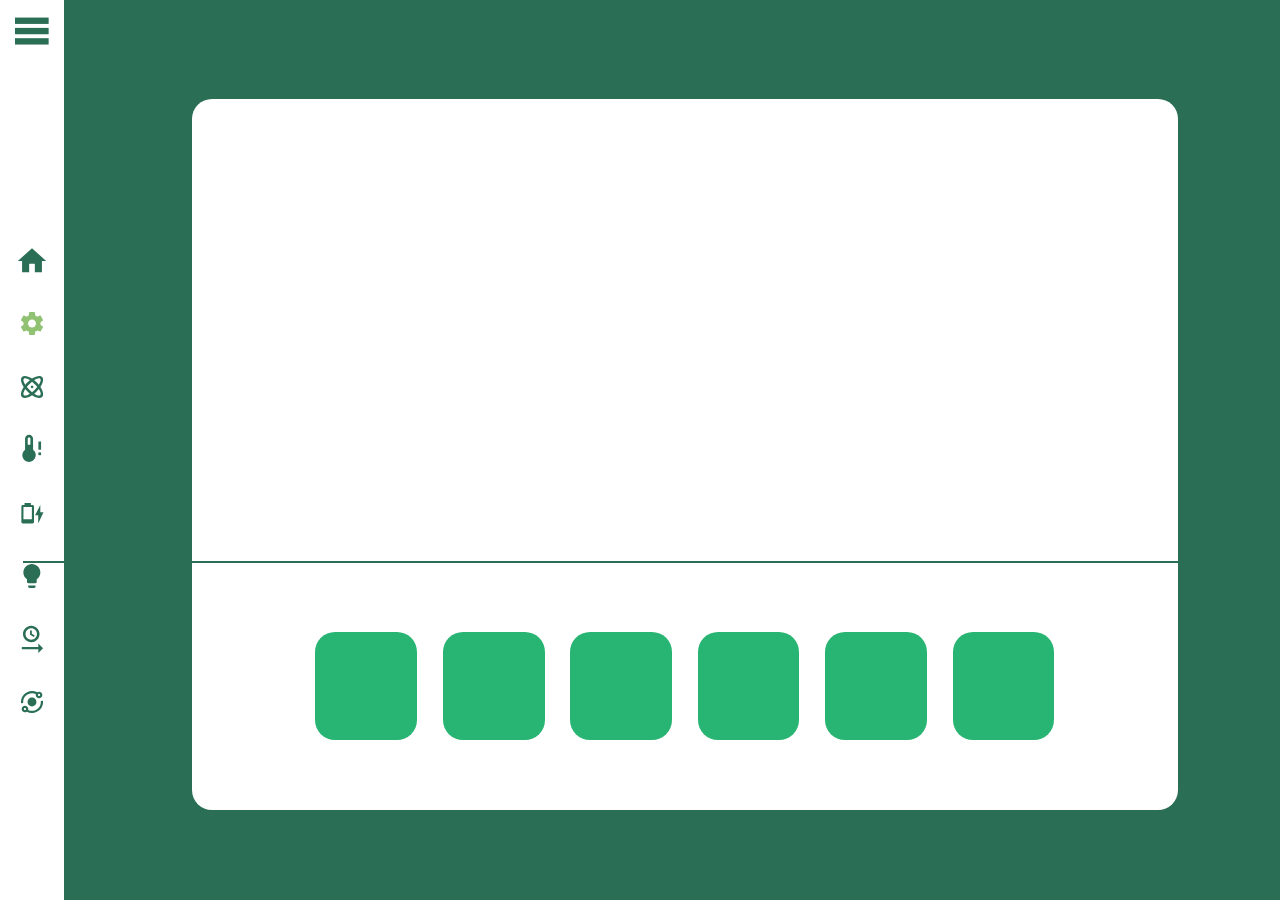
==== constructor.html @ 5b1799d3 "new" ====
<html>
    <head>
        <link rel="stylesheet" href="con_styles.css">
        <meta charset="utf-8">
        <meta name="viewport" content="width=device-width">
        <script id="MathJax-script" async
            src="MathJax-3.1.2/es5/tex-mml-chtml.js">
    </script>
        <style></style>     
    </head>
    <body>
        <div class="formul">
            <div class="h">&nbsp;</div>
            <hr>
            <div class="square">
                <div class="sq1"></div>
                <div class="sq1"></div>
                <div class="sq1"></div>
                <div class="sq1"></div>
                <div class="sq1"></div>
                <div class="sq1"></div>
            </div>
        </div>
        
        <div class="menu">
            <div class="h1">
                <img class="icon_menu" src="svg\men.svg">
            </div>
            <div class="h2">
                <ul>
                    <li>
                        <img class="icon_menu" src="svg\home1.svg">
                    </li>
                    <li>
                        <img class="icon_menu" src="svg\meh1.svg">
                    </li>
                    <li>
                        <img class="icon_menu" src="svg\atom.svg">
                    </li>
                    <li>
                        <img class="icon_menu"  src="svg\temp.svg">
                    </li>
                    <li>
                        <img class="icon_menu"  src="svg\electr.svg">
                    </li>
                    <li>
                        <img class="icon_menu" src="svg\optric.svg">
                    </li>
                    <li>
                        <img class="icon_menu" src="svg\teori.svg">
                    </li>
                    <li>
                        <img class="icon_menu" src="svg\kvant.svg">
                    </li>
                </ul>
            </div>    
        </div>
        <div class="main"></div>
        
        
        
    </body>
</html>
---- con_styles.css ----
body{
    margin: 0;
    height: 100%;
}
.menu{
    width: 5%;
    height: 100%;
    display: flex;
    flex-direction: column;
    align-items: center;
    justify-content: flex-start;
    float: left;
      
}
.icon_menu{
    width: 3.7vh;
    height: 3.7vh;
}
.man{
    position: fixed;
    top:90%;
    left:10%;
}
li {
    list-style-type: none;
    height: 7vh;
    display: flex;
    flex-direction: row;
    align-items: center;
    color: #2A6E55;
    font-family: Open Sans;
  }
ul {
    padding: 0;
    margin: 0;
  }    
.main{
    background-color: #2A6E55;
    width: 95%;
    height: 100%;
    float:left;
    display: flex;
    flex-direction: column;
    
    
}
.formul{
    background-color: white;
    height: 79%;
    width: 77%;
    display: flex;
    flex-direction: column;
    align-items: center;
    position: absolute;
    border-radius: 20px;
    top:11%;
    right:8%;
}
.h{
    width: 75%;
    height: 65%;
    min-height: 65%;
    background-color: white;
}
.h1{
    width: 100%;
    height: 7vh;
    display: flex;
    align-items: center;
    justify-content: center;


}
.h2{
    width: 100%;
    height: calc(100% - 7vh);
    display: flex;
    flex-direction: column;
    align-items: center;
    justify-content: center;
}
hr{
    border: none;
    background-color: #2A6E55;
    color: #2A6E55;
    height: 0.2vh;
    width: 147vh;
    margin: 0;
    display: flex;
    

}
.square{
    width: 75%;
    height: calc(100% - 65% - 0.2vh);
    background-color: white;
    display: flex;
    flex-direction: row;
    align-items: center;
    justify-content: center;

}
.sq1:first-child{margin-left: 0;}

.sq1{
    border-radius: 20px;
    background-color: #28B573;
    height: 12vh;
    width: 12vh;
    display: flex;
    align-items: center; 
    margin-left: 2vw;   
}
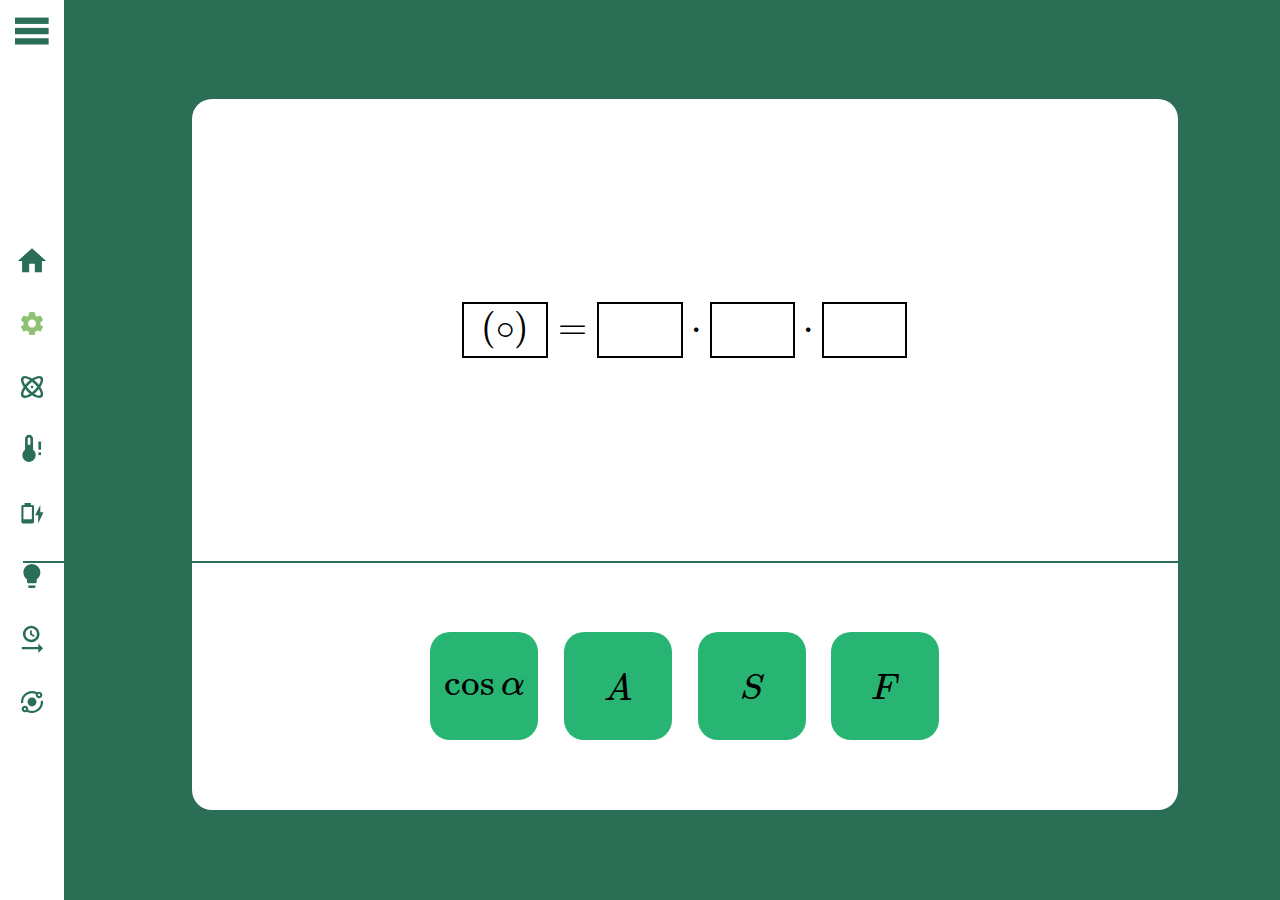
==== commit 43cd548c: "jkjojo" ====
--- a/constructor.html
+++ b/constructor.html
@@ -10,15 +10,23 @@
     </head>
     <body>
         <div class="formul">
-            <div class="h">&nbsp;</div>
+            <div class="h">
+              \[
+                \fbox{ \( {\color{black} (\circ) } \) }
+                =
+                \fbox{ \( {\color{white} (\circ) } \) }
+                \cdot
+                \fbox{ \( {\color{white} (\circ) } \) }
+                \cdot
+                \fbox{ \( {\color{white} (\circ) } \) }
+              \]
+            </div>
             <hr>
             <div class="square">
-                <div class="sq1"></div>
-                <div class="sq1"></div>
-                <div class="sq1"></div>
-                <div class="sq1"></div>
-                <div class="sq1"></div>
-                <div class="sq1"></div>
+                <div class="sq1">\[ \cos\alpha \]</div>
+                <div class="sq1">\[ A \]</div>
+                <div class="sq1">\[ S \]</div>
+                <div class="sq1">\[ F \]</div>
             </div>
         </div>
         
@@ -60,4 +68,4 @@
         
         
     </body>
-</html>+</html>
--- a/con_styles.css
+++ b/con_styles.css
@@ -61,6 +61,10 @@
     height: 65%;
     min-height: 65%;
     background-color: white;
+    font-size: 4vh;
+    display: flex;
+    align-items: center;
+    justify-content: center;
 }
 .h1{
     width: 100%;
@@ -100,7 +104,9 @@
     justify-content: center;
 
 }
-.sq1:first-child{margin-left: 0;}
+.sq1:first-child{
+    margin-left: 0;
+}
 
 .sq1{
     border-radius: 20px;
@@ -108,6 +114,24 @@
     height: 12vh;
     width: 12vh;
     display: flex;
-    align-items: center; 
-    margin-left: 2vw;   
-}+    align-items: center;
+    justify-content: center;
+    margin-left: 2vw;
+    font-size: 4vh;
+}
+.sq2:first-child{
+    margin-left: 0;
+}
+
+.sq2{
+    border-radius: 20px;
+    background-color: #28B573;
+    height: 10vh;
+    width: 10vh;
+    display: flex;
+    align-items: center;
+    justify-content: center;
+    margin-left: 0.5vw;
+    color: white;
+    font-weight: bold;
+}
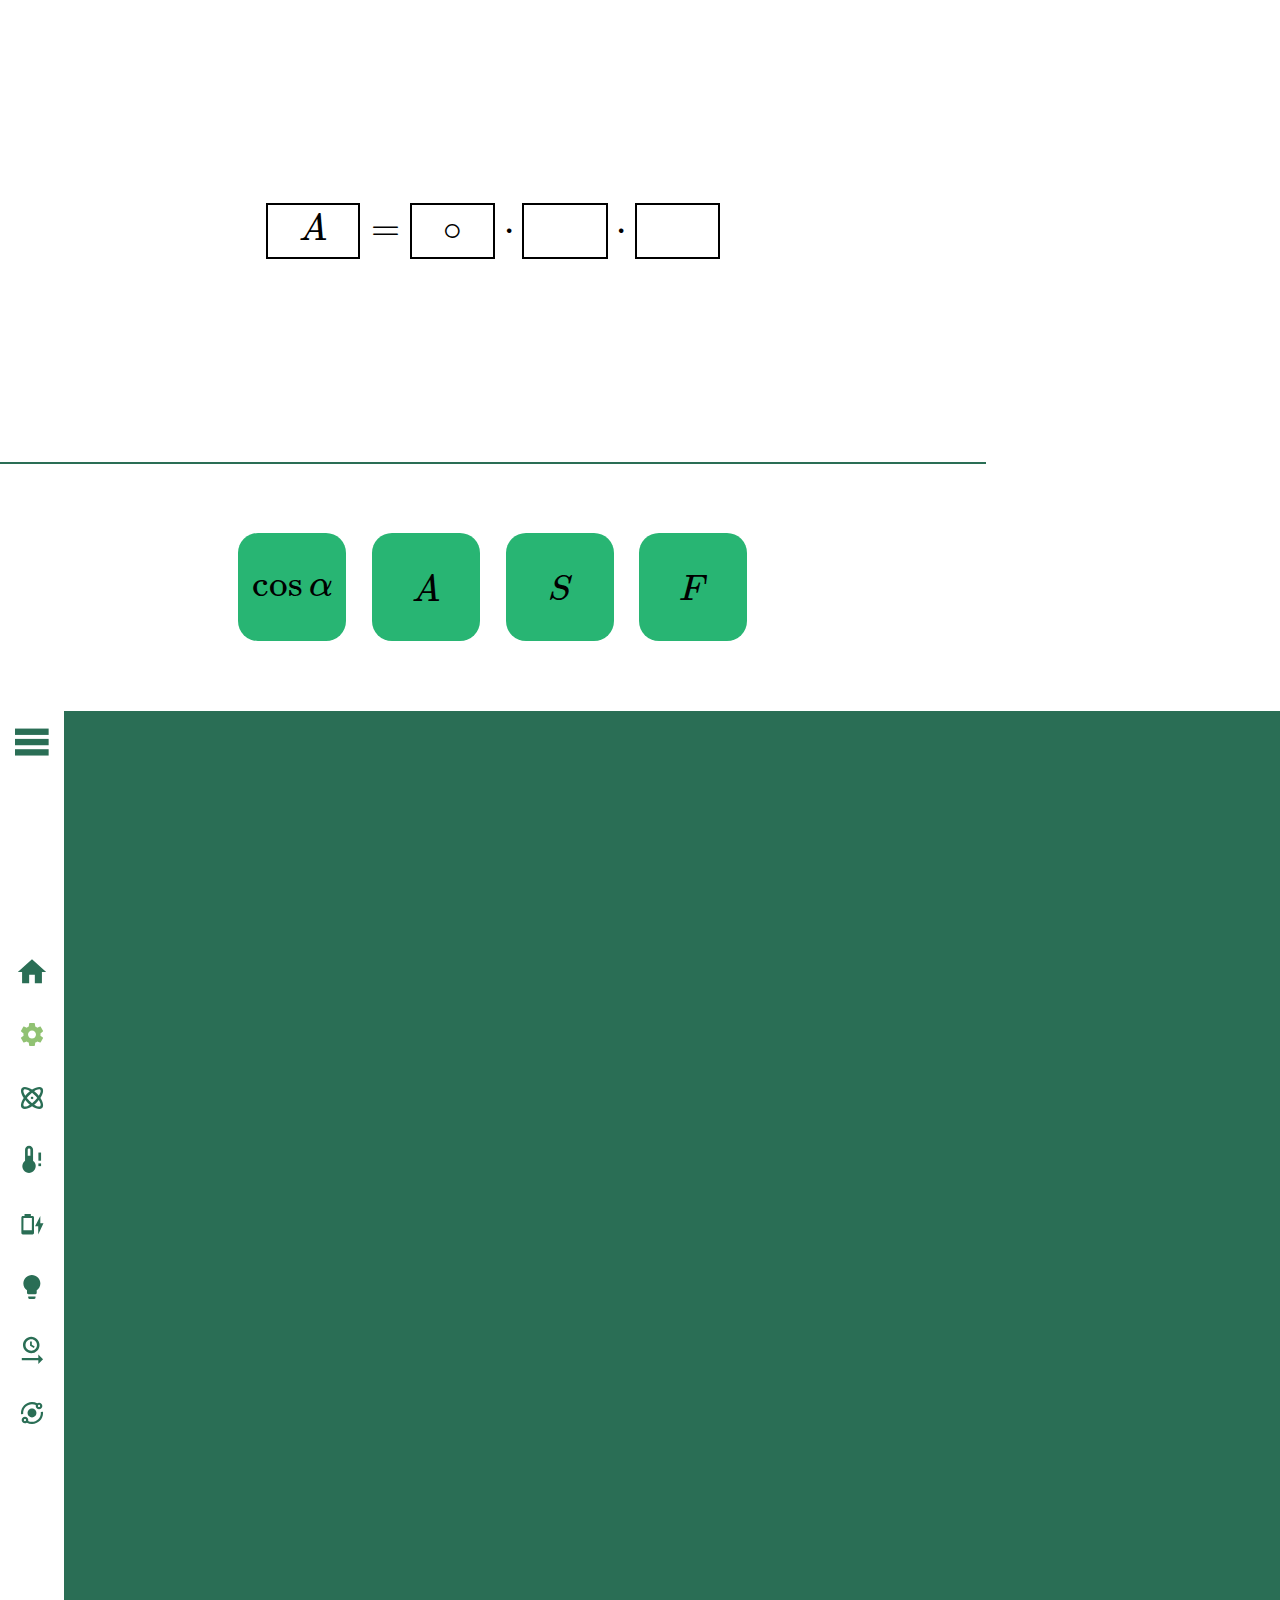
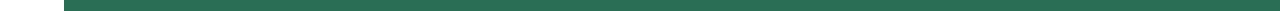
==== commit f91cfc23: "menushka" ====
--- a/constructor.html
+++ b/constructor.html
@@ -1,71 +1,73 @@
 <html>
-    <head>
-        <link rel="stylesheet" href="con_styles.css">
-        <meta charset="utf-8">
-        <meta name="viewport" content="width=device-width">
-        <script id="MathJax-script" async
-            src="MathJax-3.1.2/es5/tex-mml-chtml.js">
+
+<head>
+    <link rel="stylesheet" href="con_styles.css">
+    <meta charset="utf-8">
+    <meta name="viewport" content="width=device-width">
+    <script id="MathJax-script" async src="MathJax-3.1.2/es5/tex-mml-chtml.js">
     </script>
-        <style></style>     
-    </head>
-    <body>
-        <div class="formul">
-            <div class="h">
-              \[
-                \fbox{ \( {\color{black} (\circ) } \) }
-                =
-                \fbox{ \( {\color{white} (\circ) } \) }
-                \cdot
-                \fbox{ \( {\color{white} (\circ) } \) }
-                \cdot
-                \fbox{ \( {\color{white} (\circ) } \) }
-              \]
-            </div>
-            <hr>
-            <div class="square">
-                <div class="sq1">\[ \cos\alpha \]</div>
-                <div class="sq1">\[ A \]</div>
-                <div class="sq1">\[ S \]</div>
-                <div class="sq1">\[ F \]</div>
-            </div>
+    <style></style>
+</head>
+
+<body>
+    <div class="formul">
+        <div class="h">
+            \[
+            \fbox{ \( {\color{white} ( }{\color{black} A }{\color{white} ) } \) }
+            =
+            \fbox{ \( {\color{white} ( } {\color{black} \circ } {\color{white} ) } \) }
+            \cdot
+            \fbox{ \( {\color{white} ( } {\color{white} \circ } {\color{white} ) } \) }
+            \cdot
+            \fbox{ \( {\color{white} ( } {\color{white} \circ } {\color{white} ) } \) }
+            \]
         </div>
-        
-        <div class="menu">
-            <div class="h1">
-                <img class="icon_menu" src="svg\men.svg">
-            </div>
-            <div class="h2">
-                <ul>
-                    <li>
-                        <img class="icon_menu" src="svg\home1.svg">
-                    </li>
-                    <li>
-                        <img class="icon_menu" src="svg\meh1.svg">
-                    </li>
-                    <li>
-                        <img class="icon_menu" src="svg\atom.svg">
-                    </li>
-                    <li>
-                        <img class="icon_menu"  src="svg\temp.svg">
-                    </li>
-                    <li>
-                        <img class="icon_menu"  src="svg\electr.svg">
-                    </li>
-                    <li>
-                        <img class="icon_menu" src="svg\optric.svg">
-                    </li>
-                    <li>
-                        <img class="icon_menu" src="svg\teori.svg">
-                    </li>
-                    <li>
-                        <img class="icon_menu" src="svg\kvant.svg">
-                    </li>
-                </ul>
-            </div>    
+        <hr>
+        <div class="square">
+            <div class="sq1">\[ \cos\alpha \]</div>
+            <div class="sq1">\[ A \]</div>
+            <div class="sq1">\[ S \]</div>
+            <div class="sq1">\[ F \]</div>
         </div>
-        <div class="main"></div>
-        
-        
-        
-    </body>
-</html>
+    </div>
+
+    <div class="menu">
+        <div class="h1">
+            <img class="icon_menu" src="svg\men.svg">
+        </div>
+        <div class="h2">
+            <ul>
+                <li>
+                    <img class="icon_menu" src="svg\home1.svg">
+                </li>
+                <li>
+                    <img class="icon_menu" src="svg\meh1.svg">
+                </li>
+                <li>
+                    <img class="icon_menu" src="svg\atom.svg">
+                </li>
+                <li>
+                    <img class="icon_menu" src="svg\temp.svg">
+                </li>
+                <li>
+                    <img class="icon_menu" src="svg\electr.svg">
+                </li>
+                <li>
+                    <img class="icon_menu" src="svg\optric.svg">
+                </li>
+                <li>
+                    <img class="icon_menu" src="svg\teori.svg">
+                </li>
+                <li>
+                    <img class="icon_menu" src="svg\kvant.svg">
+                </li>
+            </ul>
+        </div>
+    </div>
+    <div class="main"></div>
+
+
+
+</body>
+
+</html>--- a/con_styles.css
+++ b/con_styles.css
@@ -11,6 +11,31 @@
     justify-content: flex-start;
     float: left;
       
+}
+.massage{
+    display: flex;
+    justify-content: center;
+    align-items: center;
+    width: 40vh;
+    height: 6vh;
+    flex-direction: row;
+    font-size: 3vh;
+    font-family: Open Sans;
+    color: white;
+}
+#score{
+    color: white;
+}
+.bnext{
+    outline: none;
+    border: none;
+    background-color: rgb(255, 185, 32);
+    width: 15vh;
+    height: 6vh;
+    font-size: 2.5vh;
+    font-family: Open Sans;
+    border-radius: 20px;
+    color : black;
 }
 .icon_menu{
     width: 3.7vh;
@@ -38,9 +63,10 @@
     background-color: #2A6E55;
     width: 95%;
     height: 100%;
-    float:left;
     display: flex;
     flex-direction: column;
+    align-items: center;
+    justify-content: center;
     
     
 }
@@ -51,10 +77,7 @@
     display: flex;
     flex-direction: column;
     align-items: center;
-    position: absolute;
     border-radius: 20px;
-    top:11%;
-    right:8%;
 }
 .h{
     width: 75%;
@@ -86,9 +109,8 @@
 hr{
     border: none;
     background-color: #2A6E55;
-    color: #2A6E55;
     height: 0.2vh;
-    width: 147vh;
+    width: 100%;
     margin: 0;
     display: flex;
     
